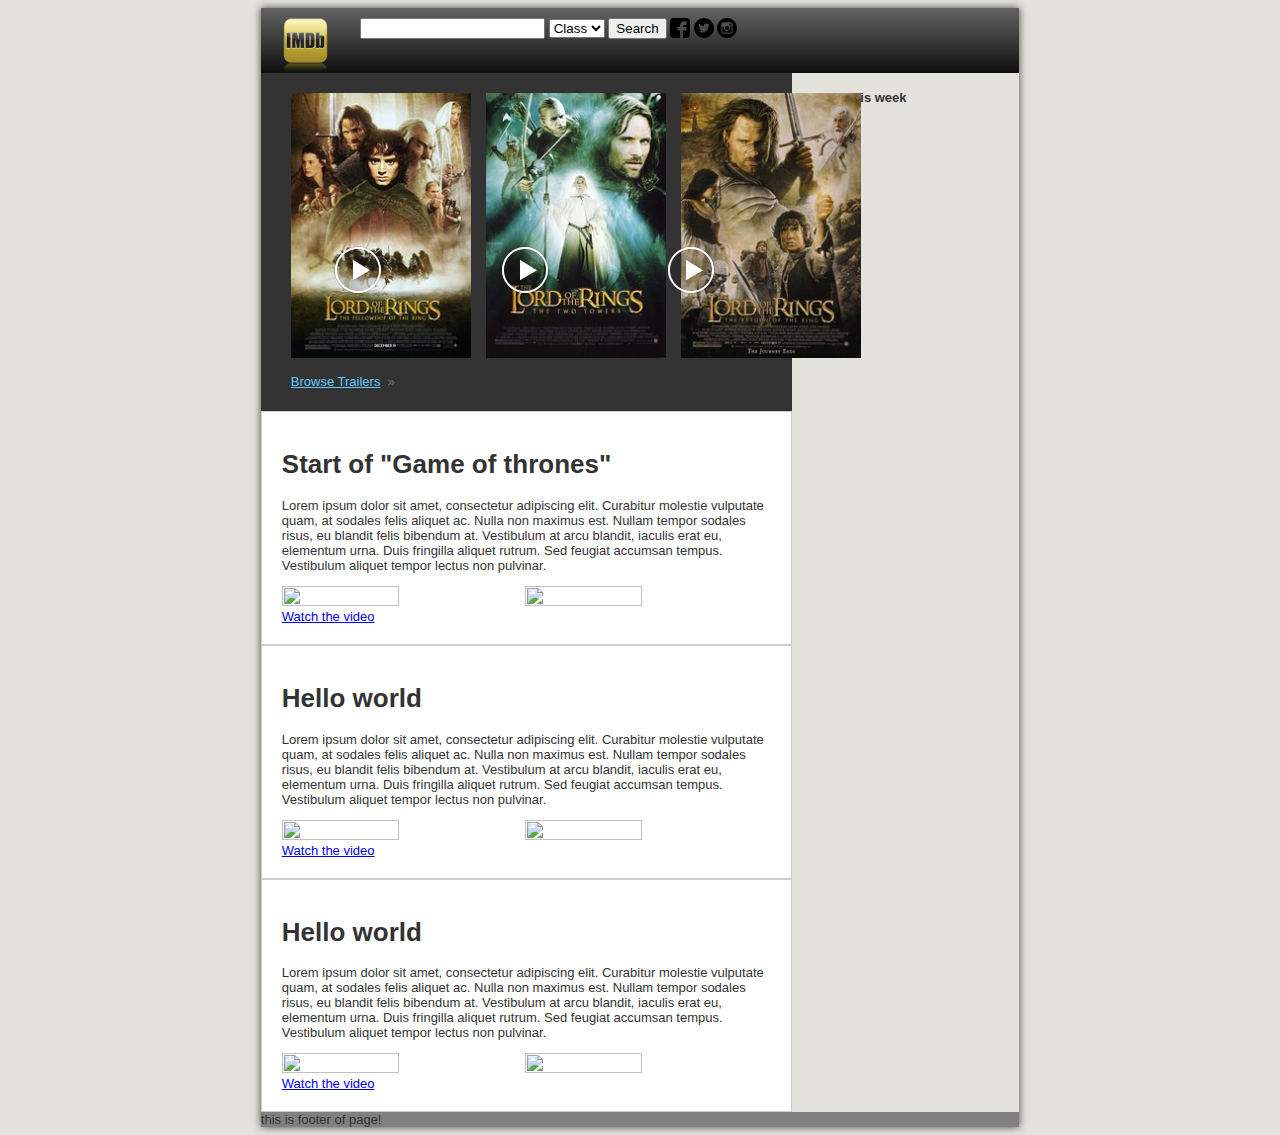
==== lab1/lab_1.html @ d70a2999 "Added movie posters" ====
<!DOCTYPE html>

<html>
	<head>
		<title>Lab 1</title>
		<link rel="stylesheet" href="lab_1.css">
	</head>
	<body>	
		<div class="wrap">
			<header>
				<div class="logo">
					<img src="logos/imdb.png" class="logo">
				</div>
				<div class="headerContent">
					<div class="headerUpper">
							<span class="searchBar">
								<input type="search"/>
									<select>
										<option>Class</option>
										<option>Type</option>
									</select>
								<input type="button" value="Search"/>
							</span>
							
							<div class="displayLinks">
								<a class="displayLinks" href="http://www.facebook.com">
								<img src="logos/facebook.svg" class="iconSize">
								</a>
								 <a class="displayLinks" href="http://www.twitter.com">
								<img src="logos/twitter.svg" class="iconSize">
								</a>
								 <a class="displayLinks" href="http://www.instagram.com">
								<img src="logos/instagram.svg" class="iconSize">
								</a>
							</div>	
					</div>
				</div>
			</header>
			<main>
				<div class="video">
					<div class="videoPosters">
						<div class="poster">
							<img src="posters/poster1.jpg" class="posterImage1">
							<img src="buttons/play-button.png" class="playButton1">
						</div>
						<div class="poster">
							<img src="posters/poster2.jpg" class="posterImage2">
							<img src="buttons/play-button.png" class="playButton2">
						</div>
						<div class="poster">
							<img src="posters/poster3.jpg" class="posterImage3">
							<img src="buttons/play-button.png" class="playButton3">
						</div>
					</div>
					<p class="seemore">
					<a href="lab_1.html" class="link">Browse Trailers</a>
					</p>
				</div>
					<article class="movieInformation">
						<div>
							<h1>Start of "Game of thrones"</h1>
						</div>
						
						<div>
							<p>
							Lorem ipsum dolor sit amet, consectetur adipiscing elit. 
							Curabitur molestie vulputate quam, 
							at sodales felis aliquet ac. Nulla non maximus est. 
							Nullam tempor sodales risus, eu blandit felis bibendum at.
							Vestibulum at arcu blandit, iaculis erat eu, elementum urna. 
							Duis fringilla aliquet rutrum. Sed feugiat accumsan tempus.
							Vestibulum aliquet tempor lectus non pulvinar.
							</p>
						</div>

						<div>
							<img class="images" src="photo/got.jpg"/>
							<img class="images" src="photo/got1.jpg"/>
						</div>
						
						<a href="https://youtube.com">Watch the video</a>
						
					</article>		

					<article class="movieInformation">
					<div> 
						<h1>Hello world</h1>
					</div>
					
					<div>
						<p>
							Lorem ipsum dolor sit amet, consectetur adipiscing elit. 
							Curabitur molestie vulputate quam, 
							at sodales felis aliquet ac. Nulla non maximus est. 
							Nullam tempor sodales risus, eu blandit felis bibendum at.
							Vestibulum at arcu blandit, iaculis erat eu, elementum urna. 
							Duis fringilla aliquet rutrum. Sed feugiat accumsan tempus.
							Vestibulum aliquet tempor lectus non pulvinar.	
						</p>
					</div>
						
						<div>
							<img class="images" src="photo/got.jpg"/>
							<img class="images" src="photo/got1.jpg"/>
						</div>
						
						<a href="https://www.youtube.com">Watch the video</a>
					
					</article>
					
										<article class="movieInformation">
					<div> 
						<h1>Hello world</h1>
					</div>
					
					<div>
						<p>
							Lorem ipsum dolor sit amet, consectetur adipiscing elit. 
							Curabitur molestie vulputate quam, 
							at sodales felis aliquet ac. Nulla non maximus est. 
							Nullam tempor sodales risus, eu blandit felis bibendum at.
							Vestibulum at arcu blandit, iaculis erat eu, elementum urna. 
							Duis fringilla aliquet rutrum. Sed feugiat accumsan tempus.
							Vestibulum aliquet tempor lectus non pulvinar.	
						</p>
					</div>
						
						<div>
							<img class="images" src="photo/got.jpg"/>
							<img class="images" src="photo/got1.jpg"/>
						</div>
						
						<a href="https://www.youtube.com">Watch the video</a>
					
					</article>
					
			</main>
				
			<aside>
				
				<h4> Opening this week</h4>
				
				
			</aside>
			
			<footer>
					this is footer of page!
			</footer>
					
		</div>				
	</body>

</html>
---- lab1/lab_1.css ----
nav {
	background-color: red;
	display: inline-block;
	vertical-align: top;
}

.logo {
	display: inline-block;
	background-image: url("logos/imdb.png");
	vertical-align: top;
	width: 85px;
	height: 65px;
	margin-left: 1.2px;
}

.headerUpper{
	display: inline-block;
}

.searchBar {
	display: inline-block;
	vertical-align: top;
}

.headerContent {
	display:inline-block;
	margin: 9.5px;
}

header {
	width: 100%;
	height: 30%;
	background: linear-gradient(to bottom, #646464 0%,#0e0e0e 100%);
}

main {
	display: inline-block;
	width: 70%;
}

aside {
	display: inline-block;
	background-color: transparent;
	float: right;
	width: 30%;
	height: 70%;
}

footer {
	background-color:gray;
}

body {
	font-family: Verdana, Arial, sans-serif;
    color: #333;
	font-size: 13px;
}

html {
	background-color: #e3e2dd;
}

.wrap {
	margin-left: 20%;
	margin-right: 20%;
	box-shadow: 0px 0px 8px rgba(0,0,0,0.7);

}

.displayLinks {
	text-decoration: none;
	display: inline-block;
}

.displayLinks img {
	margin: 0;
}

.iconLine {
	margin-bottom: 10px;
	float: right;
} 

.iconSize {
	display: inline-block;
	width: 20px;
	height: 20px;
	margin-top: 5px;
}

.video {
	height: 40%;
	background-color: #333;
    color: #747474;
	padding: 20px 21px 9px 20px;
}

.videoPosters {
	width: 100%;
	display: table-cell;
    table-layout: fixed;
}

.poster {
	display: table-cell;
    vertical-align: top;
}

.posterImage1 {
	width: 180px;
	height: auto;
	padding-left: 10px;
}

.playButton1 {
	left: 28%;
    position: absolute;
    top: 30%;
	transform: translate(-50%, -50%);
}

.posterImage2 {
	width: 180px;
	height: auto;
	padding-left: 15px;
}

.playButton2 {
	left: 41%;
    position: absolute;
    top: 30%;
	transform: translate(-50%, -50%);
}

.posterImage3 {
	width: 180px;
	height: auto;
	padding-left: 15px;
}

.playButton3 {
	left: 54%;
    position: absolute;
    top: 30%;
	transform: translate(-50%, -50%);
}

.link {
	color: #63C9FF;
	margin-left: 10px;
}

.seemore::after {
	content: "\0000a0\0000bb";
}
.movieInformation {
	padding: 20px;
	height: 60%;
	background-color: white;
	border: 1px solid #CCC;
}

.images {
	display: inline-block;
	width: 49%;
	height: 49%;
}
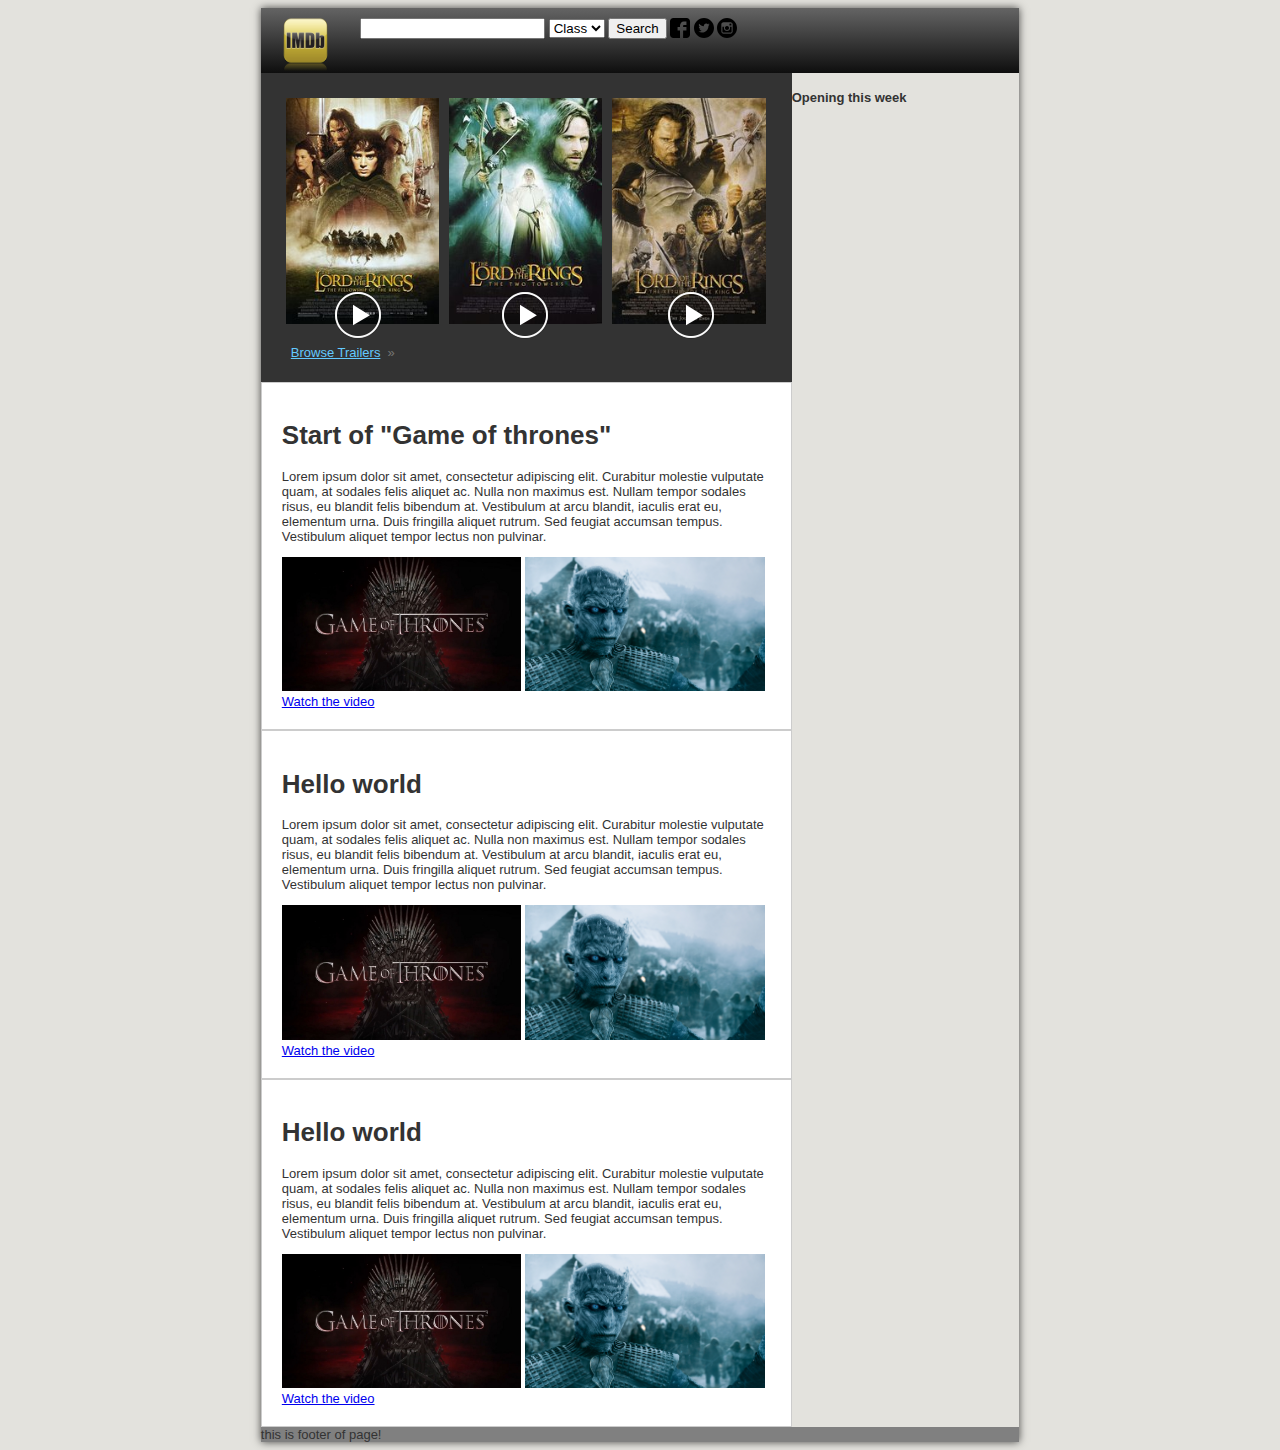
==== commit 0d26e933: "Posters are okey now, fix the playbutton wip" ====
--- a/lab1/lab_1.html
+++ b/lab1/lab_1.html
@@ -40,15 +40,15 @@
 				<div class="video">
 					<div class="videoPosters">
 						<div class="poster">
-							<img src="posters/poster1.jpg" class="posterImage1">
+							<img src="posters/poster1.jpg" class="posterImage">
 							<img src="buttons/play-button.png" class="playButton1">
 						</div>
 						<div class="poster">
-							<img src="posters/poster2.jpg" class="posterImage2">
+							<img src="posters/poster2.jpg" class="posterImage">
 							<img src="buttons/play-button.png" class="playButton2">
 						</div>
 						<div class="poster">
-							<img src="posters/poster3.jpg" class="posterImage3">
+							<img src="posters/poster3.jpg" class="posterImage">
 							<img src="buttons/play-button.png" class="playButton3">
 						</div>
 					</div>
--- a/lab1/lab_1.css
+++ b/lab1/lab_1.css
@@ -104,44 +104,36 @@
 .poster {
 	display: table-cell;
     vertical-align: top;
+	width: 25%;
+	padding: 5px;
 }
 
-.posterImage1 {
-	width: 180px;
+.posterImage {
+	width: 100%;
 	height: auto;
-	padding-left: 10px;
+	
 }
 
 .playButton1 {
 	left: 28%;
     position: absolute;
-    top: 30%;
+    top: 35%;
 	transform: translate(-50%, -50%);
 }
 
-.posterImage2 {
-	width: 180px;
-	height: auto;
-	padding-left: 15px;
-}
 
 .playButton2 {
 	left: 41%;
     position: absolute;
-    top: 30%;
+    top: 35%;
 	transform: translate(-50%, -50%);
 }
 
-.posterImage3 {
-	width: 180px;
-	height: auto;
-	padding-left: 15px;
-}
 
 .playButton3 {
 	left: 54%;
     position: absolute;
-    top: 30%;
+    top: 35%;
 	transform: translate(-50%, -50%);
 }
 
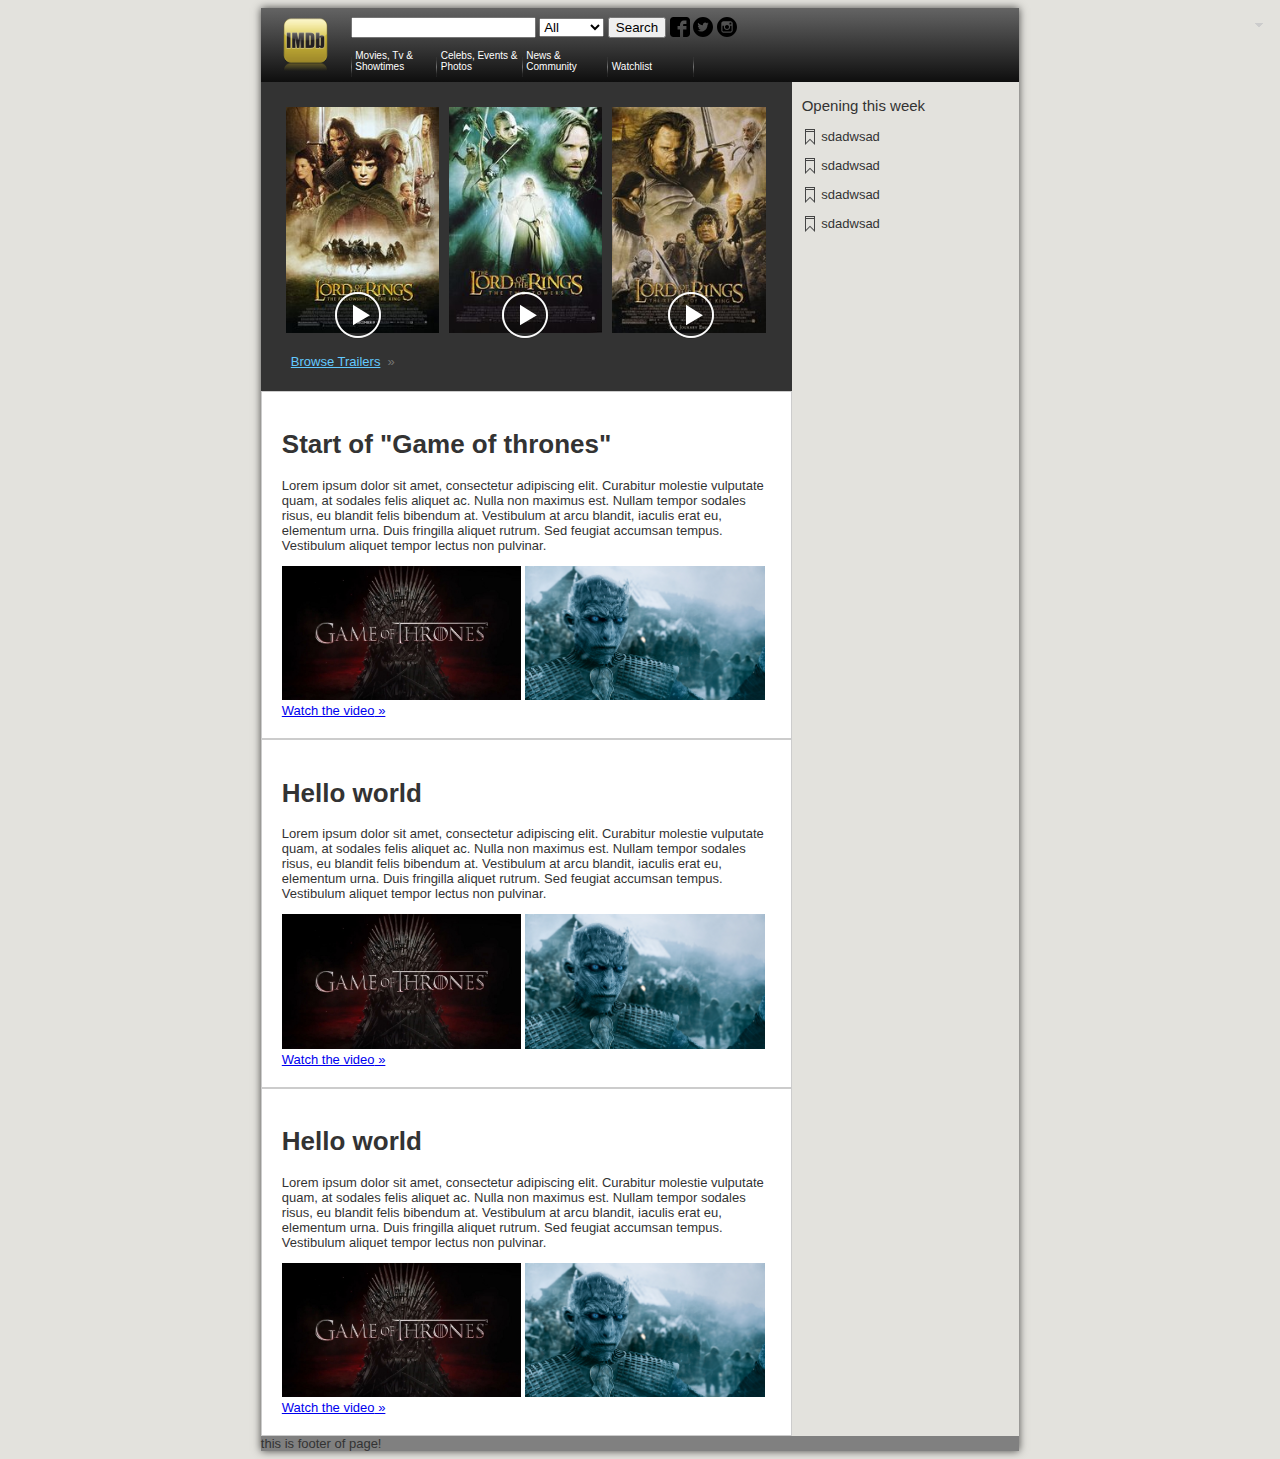
==== commit bffcb7a1: "wip" ====
--- a/lab1/lab_1.html
+++ b/lab1/lab_1.html
@@ -16,8 +16,8 @@
 							<span class="searchBar">
 								<input type="search"/>
 									<select>
-										<option>Class</option>
-										<option>Type</option>
+										<option>All</option>
+										<option>Movies</option>
 									</select>
 								<input type="button" value="Search"/>
 							</span>
@@ -34,6 +34,49 @@
 								</a>
 							</div>	
 					</div>
+					<div class="headerBottom">
+						<div class="Bar"></div>
+						
+						<div class="dropDown">
+						<p>
+						Movies, Tv & Showtimes
+						</p>
+						<span class="downArrow"></span>
+						</div>
+						
+						<div class="Bar"></div>
+						
+						<div class="dropDown">
+						<p>
+						Celebs, Events & Photos
+						</p>
+						<span class="downArrow"></span>
+						</div>
+						
+						<div class="Bar"></div>
+						
+						
+						<div class="dropDown">
+						<p>
+						News & Community
+						<span class="downArrow"></span>
+						</p>
+						</div>
+						
+						<div class="Bar"></div>
+						
+						
+						<div class="dropDown">
+						<p>
+						Watchlist
+						</p>
+						<span class="downArrow"></span>
+						</div>
+						
+						<div class="Bar"></div>
+						
+						
+					</div>
 				</div>
 			</header>
 			<main>
@@ -78,7 +121,7 @@
 							<img class="images" src="photo/got1.jpg"/>
 						</div>
 						
-						<a href="https://youtube.com">Watch the video</a>
+						<a class="seemore" href="https://youtube.com">Watch the video</a>
 						
 					</article>		
 
@@ -104,11 +147,11 @@
 							<img class="images" src="photo/got1.jpg"/>
 						</div>
 						
-						<a href="https://www.youtube.com">Watch the video</a>
+						<a class="seemore" href="https://www.youtube.com">Watch the video</a>
 					
 					</article>
 					
-										<article class="movieInformation">
+					<article class="movieInformation">
 					<div> 
 						<h1>Hello world</h1>
 					</div>
@@ -130,7 +173,7 @@
 							<img class="images" src="photo/got1.jpg"/>
 						</div>
 						
-						<a href="https://www.youtube.com">Watch the video</a>
+						<a class="seemore" href="https://www.youtube.com">Watch the video</a>
 					
 					</article>
 					
@@ -138,7 +181,44 @@
 				
 			<aside>
 				
-				<h4> Opening this week</h4>
+				<h3 class="asideTitle"> Opening this week</h3>
+				
+				<div class="asideRow">
+					<div class="asideImage">
+					<img src="buttons/bookmark.svg"/>
+					</div>
+					<div class="asideContent">
+					sdadwsad
+					</div>
+				</div>
+				
+				<div class="asideRow">
+					<div class="asideImage">
+						<img src="buttons/bookmark.svg"/>
+					</div>
+					<div class="asideContent">
+					sdadwsad
+					</div>
+				</div>
+				
+				<div class="asideRow">
+					<div class="asideImage">
+						<img src="buttons/bookmark.svg"/>
+					</div>
+					<div class="asideContent">
+					sdadwsad
+					</div>
+				
+				</div>
+				
+				<div class="asideRow">
+					<div class="asideImage">
+							<img src="buttons/bookmark.svg"/>
+					</div>
+					<div class="asideContent">
+					sdadwsad
+					</div>
+				</div>
 				
 				
 			</aside>
--- a/lab1/lab_1.css
+++ b/lab1/lab_1.css
@@ -24,7 +24,7 @@
 
 .headerContent {
 	display:inline-block;
-	margin: 9.5px;
+	margin-top: 9px;
 }
 
 header {
@@ -156,4 +156,59 @@
 	display: inline-block;
 	width: 49%;
 	height: 49%;
+}
+
+.Bar {
+	display: inline-block;
+	width: 1px;
+	vertical-align: middle;
+	height: 20px;
+	background: linear-gradient(to bottom, #333333 15%,#727272 50%,#232323 85%);
+}
+
+
+.headerBottom div {
+	display: inline-block;
+}
+
+.headerBottom p {
+	color: white;
+	font-size: 10px;
+}
+
+.dropDown {
+	width: 20%;
+}
+
+.downArrow {
+	border-color: #ccc transparent transparent transparent;
+    border-style: solid;
+    border-width: 4px 4px 0 4px;
+    height: 0;
+    line-height: 0;
+    position: absolute;
+    right: 17px;
+    top: 23px;
+	transition: .3s;
+    width: 0;
+}
+
+.asideTitle {
+	font-size: 15px;
+	font: Arial, sans-serif;
+	font-weight: normal;
+	color: #333;
+	margin-left: 10px;
+}
+
+.asideRow {
+	margin: 10px;
+}
+
+.asideRow div {
+	display:inline-block;
+}
+
+.asideContent {
+	vertical-align: top;
 }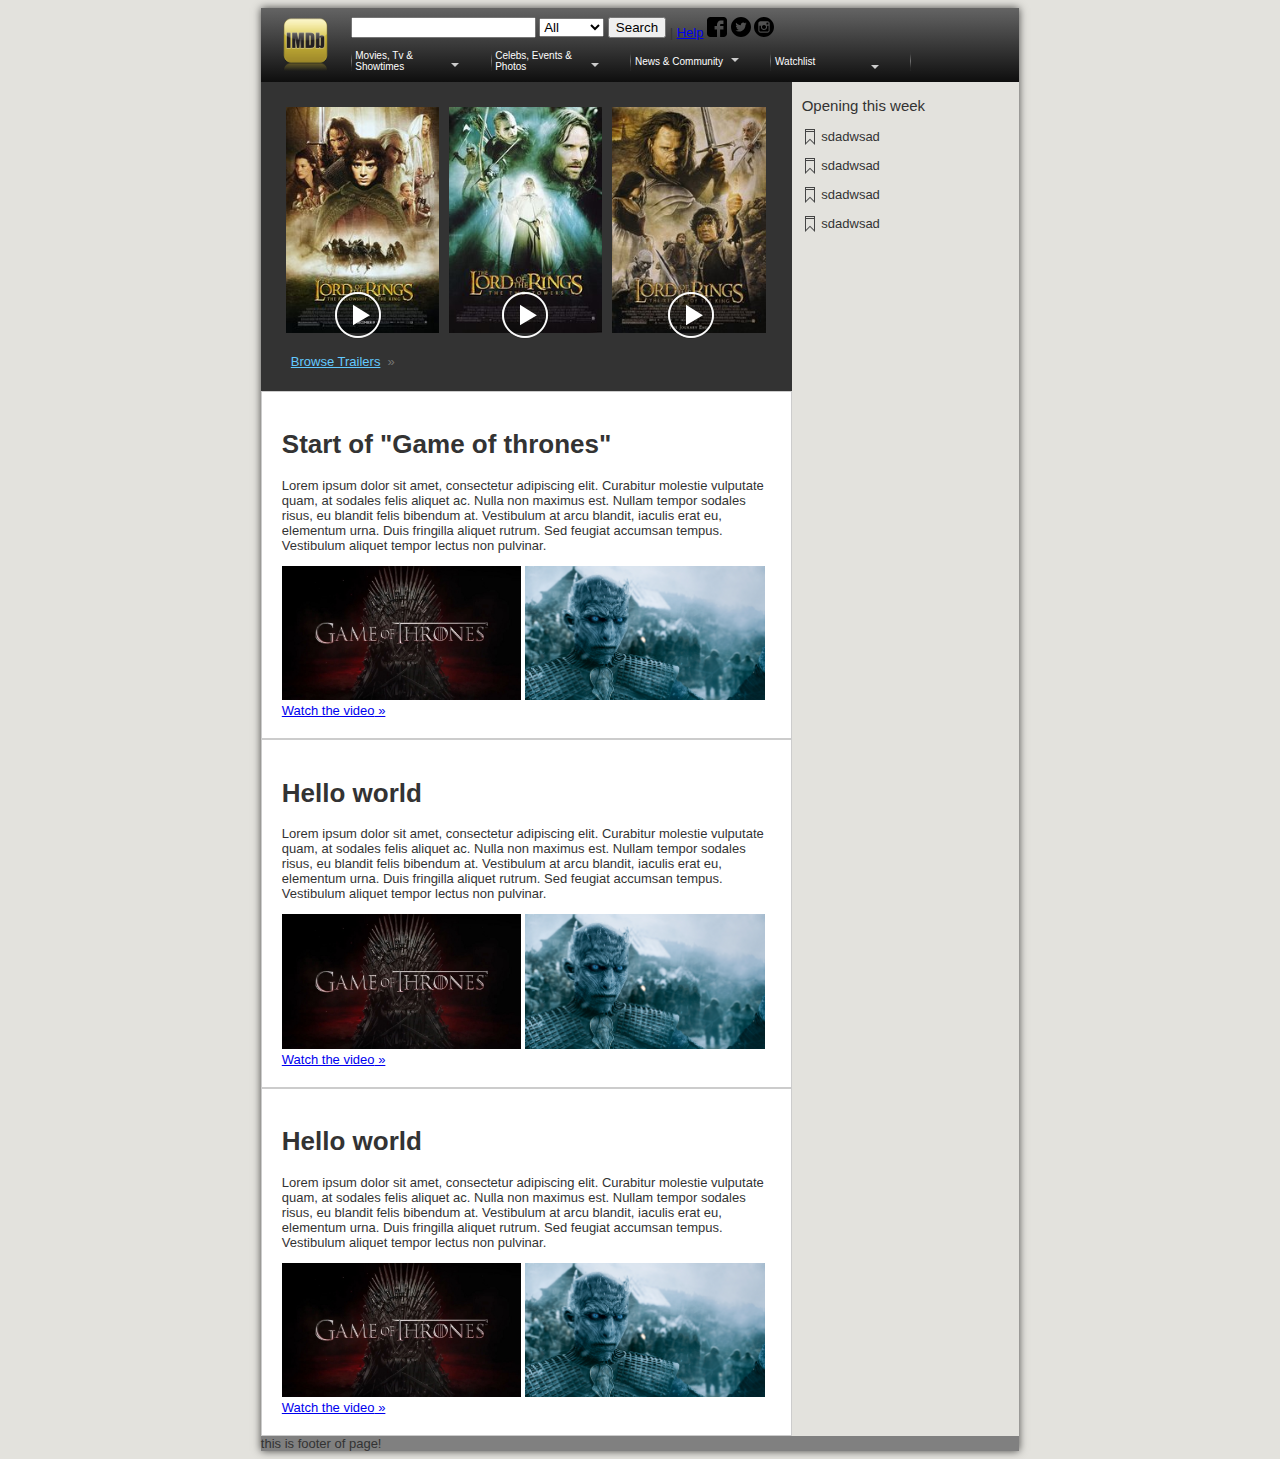
==== commit 0b53a50e: "Now we see arrows. wip" ====
--- a/lab1/lab_1.html
+++ b/lab1/lab_1.html
@@ -21,7 +21,8 @@
 									</select>
 								<input type="button" value="Search"/>
 							</span>
-							
+							|
+							<a href="#">Help</a>
 							<div class="displayLinks">
 								<a class="displayLinks" href="http://www.facebook.com">
 								<img src="logos/facebook.svg" class="iconSize">
@@ -38,43 +39,58 @@
 						<div class="Bar"></div>
 						
 						<div class="dropDown">
-						<p>
-						Movies, Tv & Showtimes
-						</p>
-						<span class="downArrow"></span>
+							<div class="text">
+								<p>
+								Movies, Tv & Showtimes
+								</p>
+							</div>
+							<div class="arrow">
+								<span class="downArrow"></span>
+							</div>
+							
 						</div>
 						
 						<div class="Bar"></div>
 						
 						<div class="dropDown">
-						<p>
-						Celebs, Events & Photos
-						</p>
-						<span class="downArrow"></span>
-						</div>
-						
-						<div class="Bar"></div>
-						
+							<div class="text">
+								<p>
+								Celebs, Events & Photos
+								</p>
+							</div>
+							<div class="arrow">
+								<span class="downArrow"></span>
+							</div>
+						</div>
+						
+						<div class="Bar"></div>
 						
 						<div class="dropDown">
-						<p>
-						News & Community
-						<span class="downArrow"></span>
-						</p>
-						</div>
-						
-						<div class="Bar"></div>
-						
-						
-						<div class="dropDown">
-						<p>
-						Watchlist
-						</p>
-						<span class="downArrow"></span>
-						</div>
-						
-						<div class="Bar"></div>
-						
+							<div class="text">
+								<p>
+								News & Community
+								</p>
+							</div>
+							<div class="arrow">
+								<span class="downArrow"></span>
+							</div>
+						</div>
+						
+						<div class="Bar"></div>
+						
+							<div class="dropDown">
+							<div class="text">
+								<p>
+								Watchlist
+								</p>
+							</div>
+							<div class="arrow">
+								<span id="specialArrow" class="downArrow"></span>
+							</div>
+						</div>
+						
+						
+						<div class="Bar"></div>
 						
 					</div>
 				</div>
--- a/lab1/lab_1.css
+++ b/lab1/lab_1.css
@@ -25,6 +25,7 @@
 .headerContent {
 	display:inline-block;
 	margin-top: 9px;
+	width: calc(100% - 100px);
 }
 
 header {
@@ -174,9 +175,12 @@
 .headerBottom p {
 	color: white;
 	font-size: 10px;
+	display: inline-block;
+	vertical-align: middle;
 }
 
 .dropDown {
+	position: relative;
 	width: 20%;
 }
 
@@ -186,11 +190,17 @@
     border-width: 4px 4px 0 4px;
     height: 0;
     line-height: 0;
-    position: absolute;
+   /* position: absolute;
     right: 17px;
     top: 23px;
-	transition: .3s;
+	transition: .3s;*/
     width: 0;
+}
+
+.arrowDiv {
+	display: inline-block;
+	width: 20%;
+	float: left;
 }
 
 .asideTitle {
@@ -211,4 +221,16 @@
 
 .asideContent {
 	vertical-align: top;
+}
+
+.text {
+	width: 70%;
+}
+
+.arrow {
+	vertical-align: bottom;
+}
+
+#specialArrow {
+	vertical-align: bottom;
 }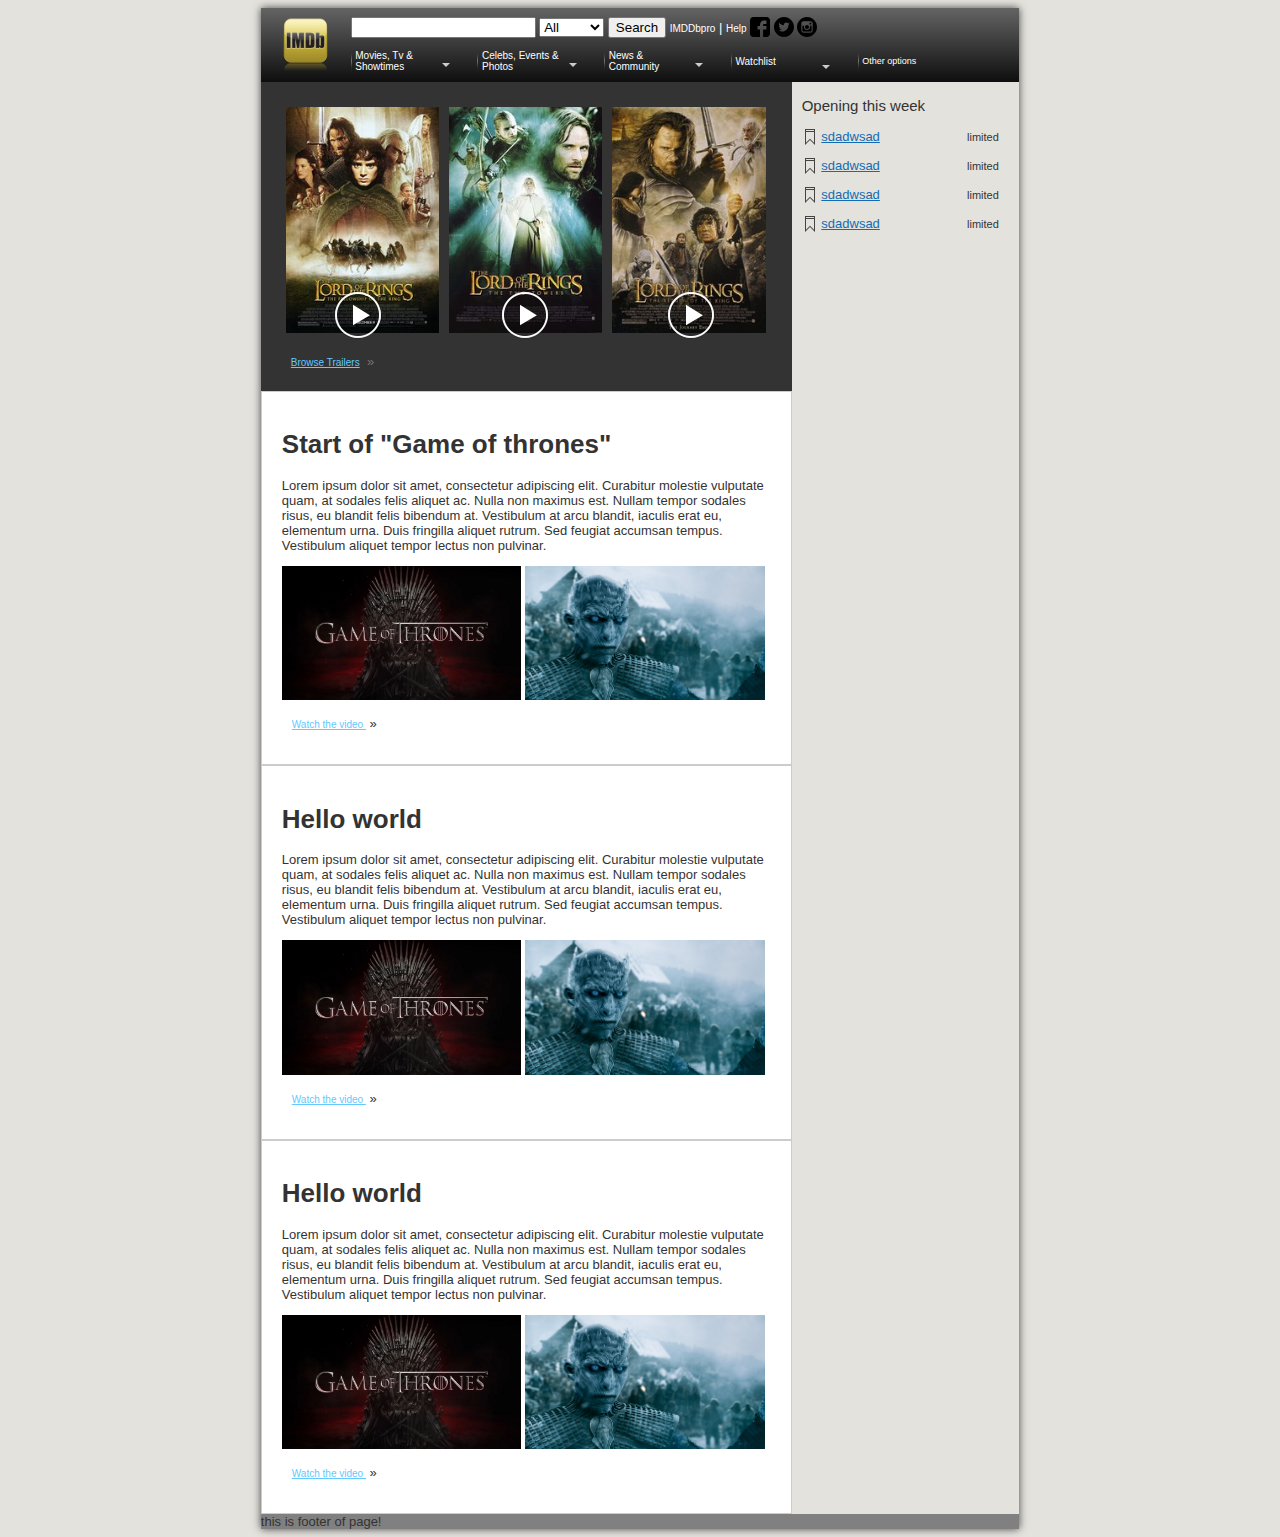
==== commit 0ebb31a8: "wip" ====
--- a/lab1/lab_1.html
+++ b/lab1/lab_1.html
@@ -21,8 +21,9 @@
 									</select>
 								<input type="button" value="Search"/>
 							</span>
-							|
-							<a href="#">Help</a>
+							<a  class="linksInHeader" href="#">IMDDbpro</a>
+							<p class="whiteBar">|</p>
+							<a class="linksInHeader" href="#">Help</a>
 							<div class="displayLinks">
 								<a class="displayLinks" href="http://www.facebook.com">
 								<img src="logos/facebook.svg" class="iconSize">
@@ -79,18 +80,20 @@
 						<div class="Bar"></div>
 						
 							<div class="dropDown">
-							<div class="text">
-								<p>
-								Watchlist
-								</p>
-							</div>
-							<div class="arrow">
-								<span id="specialArrow" class="downArrow"></span>
-							</div>
-						</div>
-						
-						
-						<div class="Bar"></div>
+								<div class="text">
+									<p>
+									Watchlist
+									</p>
+								</div>
+								<div class="arrow">
+									<span id="specialArrow" class="downArrow"></span>
+								</div>
+						</div>
+						
+						
+						<div class="Bar"></div>
+						
+						<a href="#" class="otherOptions">Other options</a>
 						
 					</div>
 				</div>
@@ -137,7 +140,11 @@
 							<img class="images" src="photo/got1.jpg"/>
 						</div>
 						
-						<a class="seemore" href="https://youtube.com">Watch the video</a>
+						<p class="seemore">
+							<a class="link"  href="https://youtube.com">
+							Watch the video
+							</a>
+						</p>
 						
 					</article>		
 
@@ -163,8 +170,12 @@
 							<img class="images" src="photo/got1.jpg"/>
 						</div>
 						
-						<a class="seemore" href="https://www.youtube.com">Watch the video</a>
-					
+						<p class="seemore">
+							<a class="link"  href="https://youtube.com">
+							Watch the video
+							</a>
+						</p>
+						
 					</article>
 					
 					<article class="movieInformation">
@@ -189,8 +200,12 @@
 							<img class="images" src="photo/got1.jpg"/>
 						</div>
 						
-						<a class="seemore" href="https://www.youtube.com">Watch the video</a>
-					
+						<p class="seemore">
+							<a  class="link" href="https://youtube.com">
+							Watch the video
+							</a>
+						</p>
+						
 					</article>
 					
 			</main>
@@ -206,6 +221,9 @@
 					<div class="asideContent">
 					sdadwsad
 					</div>
+					<div class="asideExtra">
+						limited
+					</div>
 				</div>
 				
 				<div class="asideRow">
@@ -215,6 +233,9 @@
 					<div class="asideContent">
 					sdadwsad
 					</div>
+					<div class="asideExtra">
+						limited
+					</div>
 				</div>
 				
 				<div class="asideRow">
@@ -224,7 +245,9 @@
 					<div class="asideContent">
 					sdadwsad
 					</div>
-				
+					<div class="asideExtra">
+						limited
+					</div>
 				</div>
 				
 				<div class="asideRow">
@@ -233,6 +256,9 @@
 					</div>
 					<div class="asideContent">
 					sdadwsad
+					</div>
+					<div class="asideExtra">
+						limited
 					</div>
 				</div>
 				
--- a/lab1/lab_1.css
+++ b/lab1/lab_1.css
@@ -1,3 +1,8 @@
+body p {
+	font-size: 13px;
+}
+
+
 nav {
 	background-color: red;
 	display: inline-block;
@@ -141,6 +146,7 @@
 .link {
 	color: #63C9FF;
 	margin-left: 10px;
+	font-size: 10px;
 }
 
 .seemore::after {
@@ -181,7 +187,7 @@
 
 .dropDown {
 	position: relative;
-	width: 20%;
+	width: 18%;
 }
 
 .downArrow {
@@ -221,6 +227,16 @@
 
 .asideContent {
 	vertical-align: top;
+	color: #136CB2;
+	text-decoration: underline;
+}
+
+.asideExtra {
+    float: right;
+    margin-right: 5%;
+    margin-top: 1%;
+    font-size: 11px;
+
 }
 
 .text {
@@ -233,4 +249,26 @@
 
 #specialArrow {
 	vertical-align: bottom;
-}+}
+
+.linksInHeader {
+	text-decoration:none;
+	color: white;
+	font-size: 10px;
+    vertical-align: super;
+}
+
+.whiteBar {
+	color: white;
+	display:inline;
+	margin:0px;
+	padding:0px;
+	vertical-align: super;
+}
+
+.otherOptions {
+	font-size: 9px;
+	color: white;
+	text-decoration: none;
+}
+
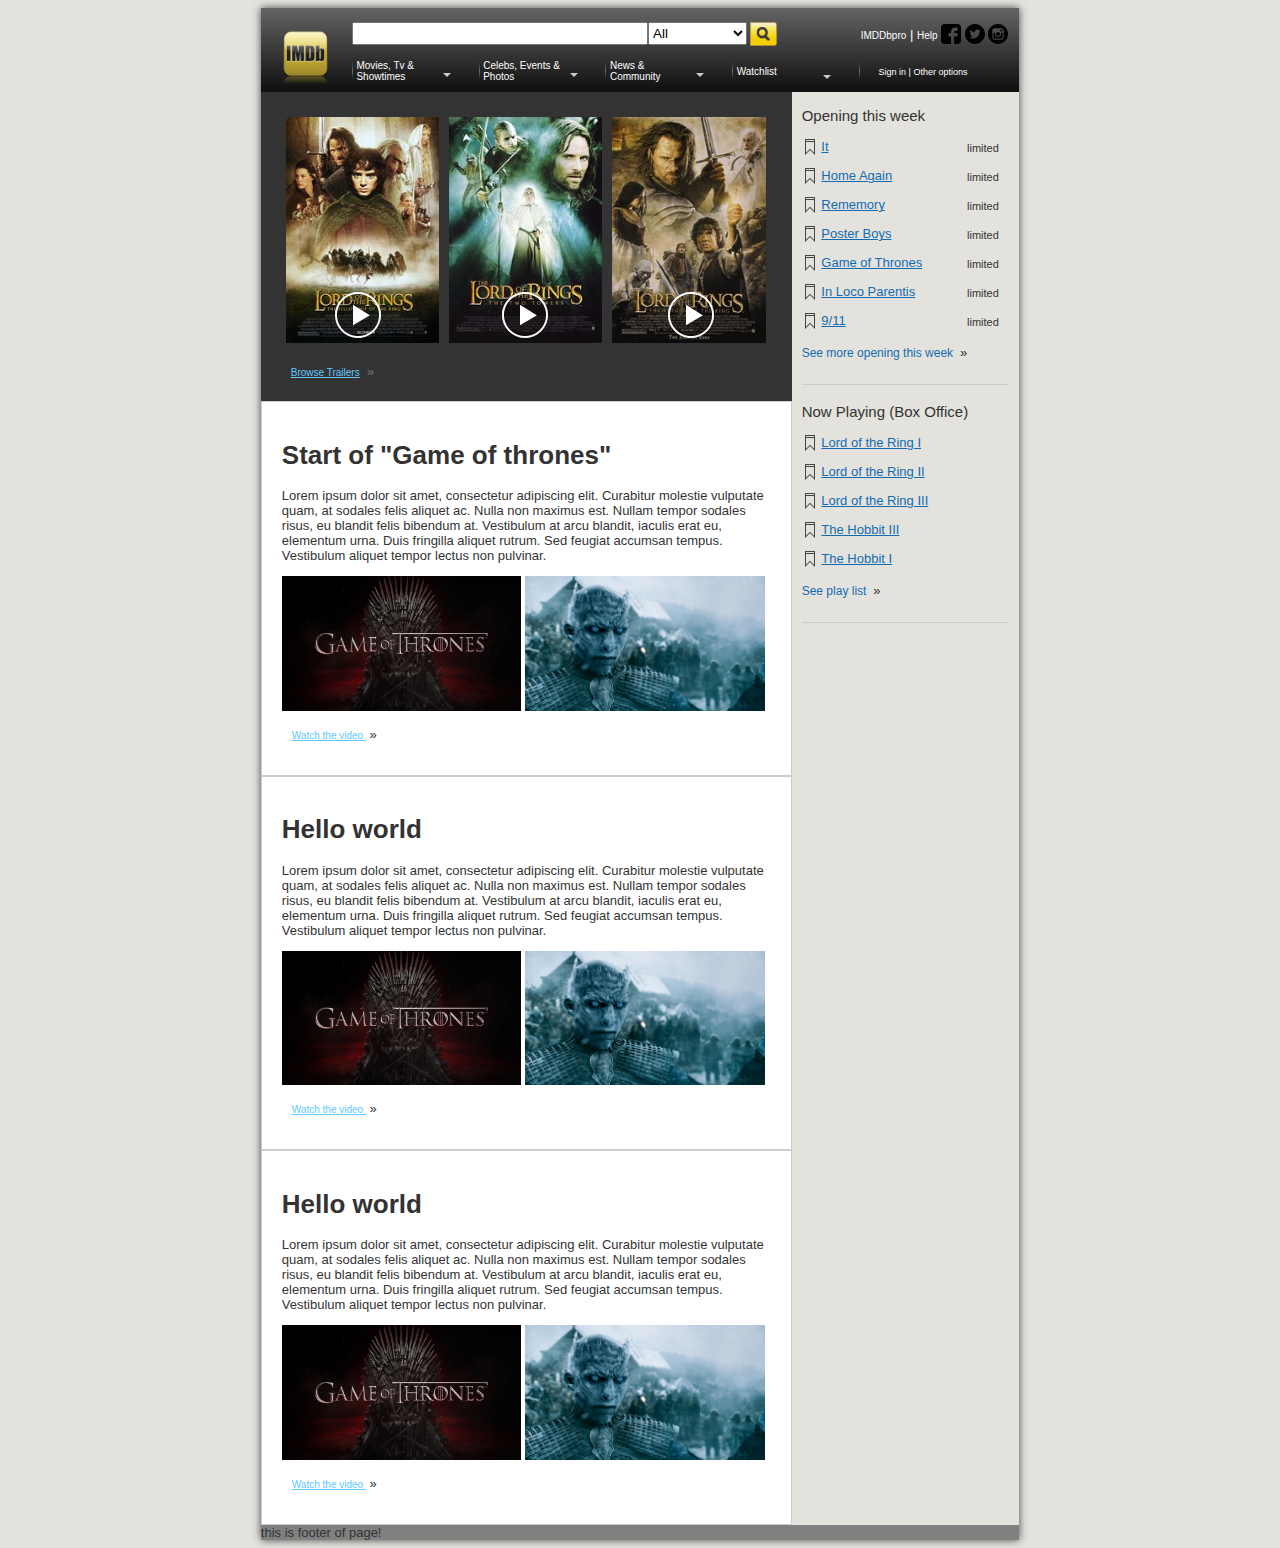
==== commit 4b79dcc0: "pre-finished" ====
--- a/lab1/lab_1.html
+++ b/lab1/lab_1.html
@@ -9,18 +9,24 @@
 		<div class="wrap">
 			<header>
 				<div class="logo">
-					<img src="logos/imdb.png" class="logo">
+					<img src="logos/imdb.png" class="logo" height="65px" width="85px">
 				</div>
 				<div class="headerContent">
 					<div class="headerUpper">
 							<span class="searchBar">
+							<div class="inlineSearch">
 								<input type="search"/>
+							</div>
+							<div class="inline">
 									<select>
 										<option>All</option>
 										<option>Movies</option>
 									</select>
-								<input type="button" value="Search"/>
+								</div>
+									
+								<button class="search-button"><img src="buttons/search.png" width="65%" height="65%"></button>
 							</span>
+							<div class="headerIcons">
 							<a  class="linksInHeader" href="#">IMDDbpro</a>
 							<p class="whiteBar">|</p>
 							<a class="linksInHeader" href="#">Help</a>
@@ -34,6 +40,7 @@
 								 <a class="displayLinks" href="http://www.instagram.com">
 								<img src="logos/instagram.svg" class="iconSize">
 								</a>
+							</div>
 							</div>	
 					</div>
 					<div class="headerBottom">
@@ -93,7 +100,7 @@
 						
 						<div class="Bar"></div>
 						
-						<a href="#" class="otherOptions">Other options</a>
+						<a href="#" class="otherOptions">Sign in | Other options</a>
 						
 					</div>
 				</div>
@@ -219,7 +226,7 @@
 					<img src="buttons/bookmark.svg"/>
 					</div>
 					<div class="asideContent">
-					sdadwsad
+					It
 					</div>
 					<div class="asideExtra">
 						limited
@@ -231,7 +238,7 @@
 						<img src="buttons/bookmark.svg"/>
 					</div>
 					<div class="asideContent">
-					sdadwsad
+					Home Again
 					</div>
 					<div class="asideExtra">
 						limited
@@ -243,7 +250,7 @@
 						<img src="buttons/bookmark.svg"/>
 					</div>
 					<div class="asideContent">
-					sdadwsad
+					Rememory
 					</div>
 					<div class="asideExtra">
 						limited
@@ -255,13 +262,121 @@
 							<img src="buttons/bookmark.svg"/>
 					</div>
 					<div class="asideContent">
-					sdadwsad
+					Poster Boys
 					</div>
 					<div class="asideExtra">
 						limited
 					</div>
 				</div>
-				
+
+				<div class="asideRow">
+						<div class="asideImage">
+								<img src="buttons/bookmark.svg"/>
+						</div>
+						<div class="asideContent">
+						Game of Thrones
+						</div>
+						<div class="asideExtra">
+							limited
+						</div>
+					</div>
+
+				<div class="asideRow">
+						<div class="asideImage">
+								<img src="buttons/bookmark.svg"/>
+						</div>
+						<div class="asideContent">
+						In Loco Parentis
+						</div>
+						<div class="asideExtra">
+							limited
+						</div>
+				</div>
+
+				<div class="asideRow">
+						<div class="asideImage">
+								<img src="buttons/bookmark.svg"/>
+						</div>
+						<div class="asideContent">
+						9/11
+						</div>
+						<div class="asideExtra">
+							limited
+						</div>
+				</div>
+
+				<div class="asideRow">
+						<p class="seemore">
+								<a class="link" id="asideLinkId">
+								See more opening this week
+								</a>
+						</p>
+				</div>
+
+				<div class="asideRow">
+					<div class="asideBar">
+					</div>
+				</div>
+			
+				<h3 class="asideTitle"> Now Playing (Box Office)</h3>
+				
+				<div class="asideRow">
+						<div class="asideImage">
+								<img src="buttons/bookmark.svg"/>
+						</div>
+						<div class="asideContent">
+						Lord of the Ring I
+						</div>
+				</div>
+
+				<div class="asideRow">
+						<div class="asideImage">
+								<img src="buttons/bookmark.svg"/>
+						</div>
+						<div class="asideContent">
+								Lord of the Ring II
+						</div>
+				</div>
+
+				<div class="asideRow">
+						<div class="asideImage">
+								<img src="buttons/bookmark.svg"/>
+						</div>
+						<div class="asideContent">
+								Lord of the Ring III
+						</div>
+				</div>
+
+				<div class="asideRow">
+						<div class="asideImage">
+								<img src="buttons/bookmark.svg"/>
+						</div>
+						<div class="asideContent">
+						The Hobbit III
+						</div>
+				</div>
+
+				<div class="asideRow">
+						<div class="asideImage">
+								<img src="buttons/bookmark.svg"/>
+						</div>
+						<div class="asideContent">
+						The Hobbit I
+						</div>
+				</div>
+
+				<div class="asideRow">
+						<p class="seemore">
+								<a class="link" id="asideLinkId">
+								See play list
+								</a>
+						</p>
+				</div>
+
+				<div class="asideRow">
+						<div class="asideBar">
+						</div>
+					</div>
 				
 			</aside>
 			
--- a/lab1/lab_1.css
+++ b/lab1/lab_1.css
@@ -13,20 +13,57 @@
 	display: inline-block;
 	background-image: url("logos/imdb.png");
 	vertical-align: top;
-	width: 85px;
-	height: 65px;
 	margin-left: 1.2px;
-}
-
+	margin-top: 1.5%;
+}
 .headerUpper{
 	display: inline-block;
+	width: 100%;
 }
 
 .searchBar {
-	display: inline-block;
+	width: 75%;
+	float: left;
+	display: block;
+	
+}
+.inlineSearch{
+	width: 60%;
+	display: inline-block;
+	float: left;
+	padding-top: 1%;
+}
+
+.inlineSearch input{
+	width: 100%;
+	height: 23px;
+}
+.inline{
+	width: 20%;
+	height: 0.5%;
 	vertical-align: top;
-}
-
+	display: inline-block;
+	float: left;
+	padding-top: 1%;
+}
+
+.inline select{
+	width: 100%;
+	height: 23px;
+}
+.search-button {
+	background-color: transparent;
+	border-color: transparent;
+	display: flex;
+	padding-top: 0.5%;
+	padding-left: 0;
+}
+
+.headerIcons {
+	display: inline-block;
+    margin-left: 2.3%;
+    margin-top: 1%;
+}
 .headerContent {
 	display:inline-block;
 	margin-top: 9px;
@@ -147,6 +184,18 @@
 	color: #63C9FF;
 	margin-left: 10px;
 	font-size: 10px;
+}
+
+#asideLinkId {
+	font-size: 12px;
+	color: #136CB2;
+	margin-left: 0;
+}
+
+.asideBar {
+	border-bottom: solid 1px #ccc;
+	height: 1px;
+	width: 100%;
 }
 
 .seemore::after {
@@ -267,6 +316,7 @@
 }
 
 .otherOptions {
+	margin-left: 2.3%;
 	font-size: 9px;
 	color: white;
 	text-decoration: none;
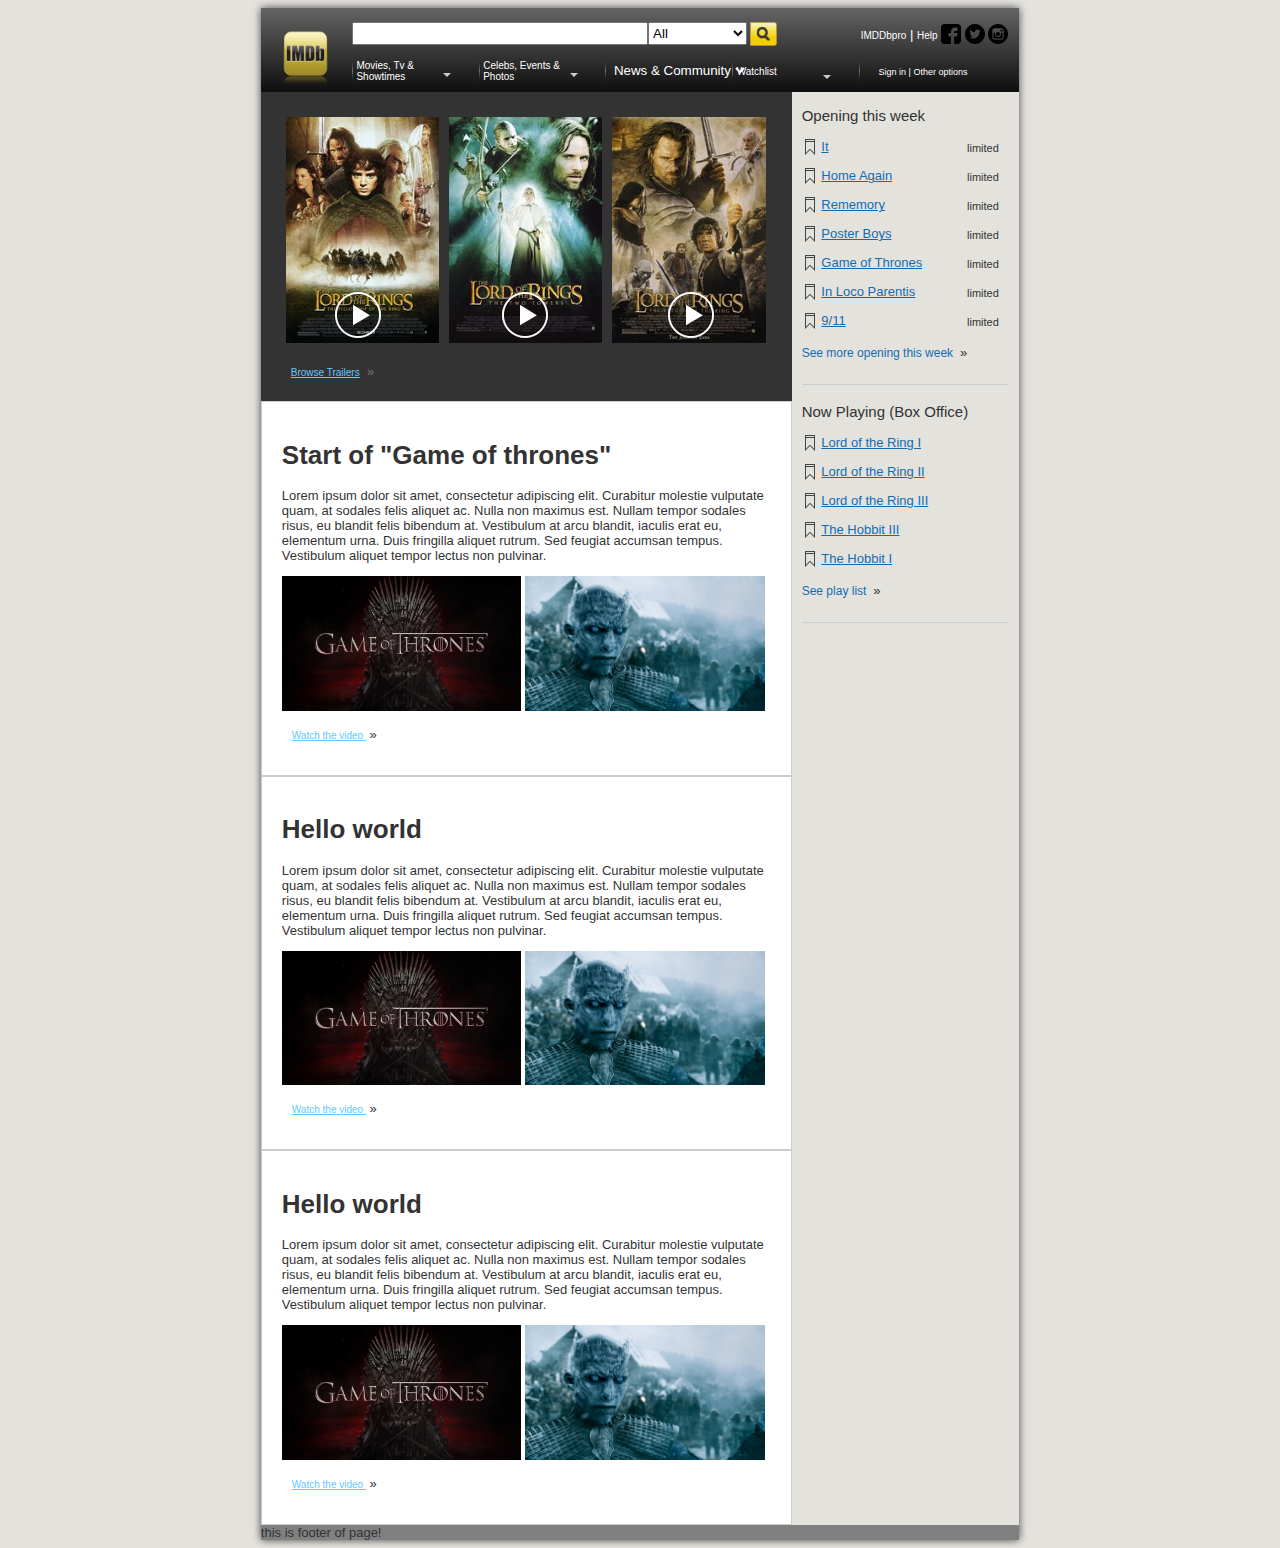
==== commit d4813638: "1st part finished" ====
--- a/lab1/lab_1.html
+++ b/lab1/lab_1.html
@@ -74,6 +74,7 @@
 						<div class="Bar"></div>
 						
 						<div class="dropDown">
+							<!--
 							<div class="text">
 								<p>
 								News & Community
@@ -82,6 +83,13 @@
 							<div class="arrow">
 								<span class="downArrow"></span>
 							</div>
+							-->
+							<select>
+									<option>News & Community</option>
+									<option>Movies</option>
+									<option>Music</option>
+									<option>Pictures</option>
+								</select>
 						</div>
 						
 						<div class="Bar"></div>
--- a/lab1/lab_1.css
+++ b/lab1/lab_1.css
@@ -237,6 +237,22 @@
 .dropDown {
 	position: relative;
 	width: 18%;
+}
+
+.dropDown:hover {
+	background: linear-gradient(to bottom, #333333 15%,#505050 50%,#333333 85%);
+}
+
+.dropDown select {
+	background-color: transparent;
+    border: transparent;
+    color: white;
+}
+
+.dropDown option {
+	background-color: transparent;
+    border: transparent;
+    color: black;
 }
 
 .downArrow {
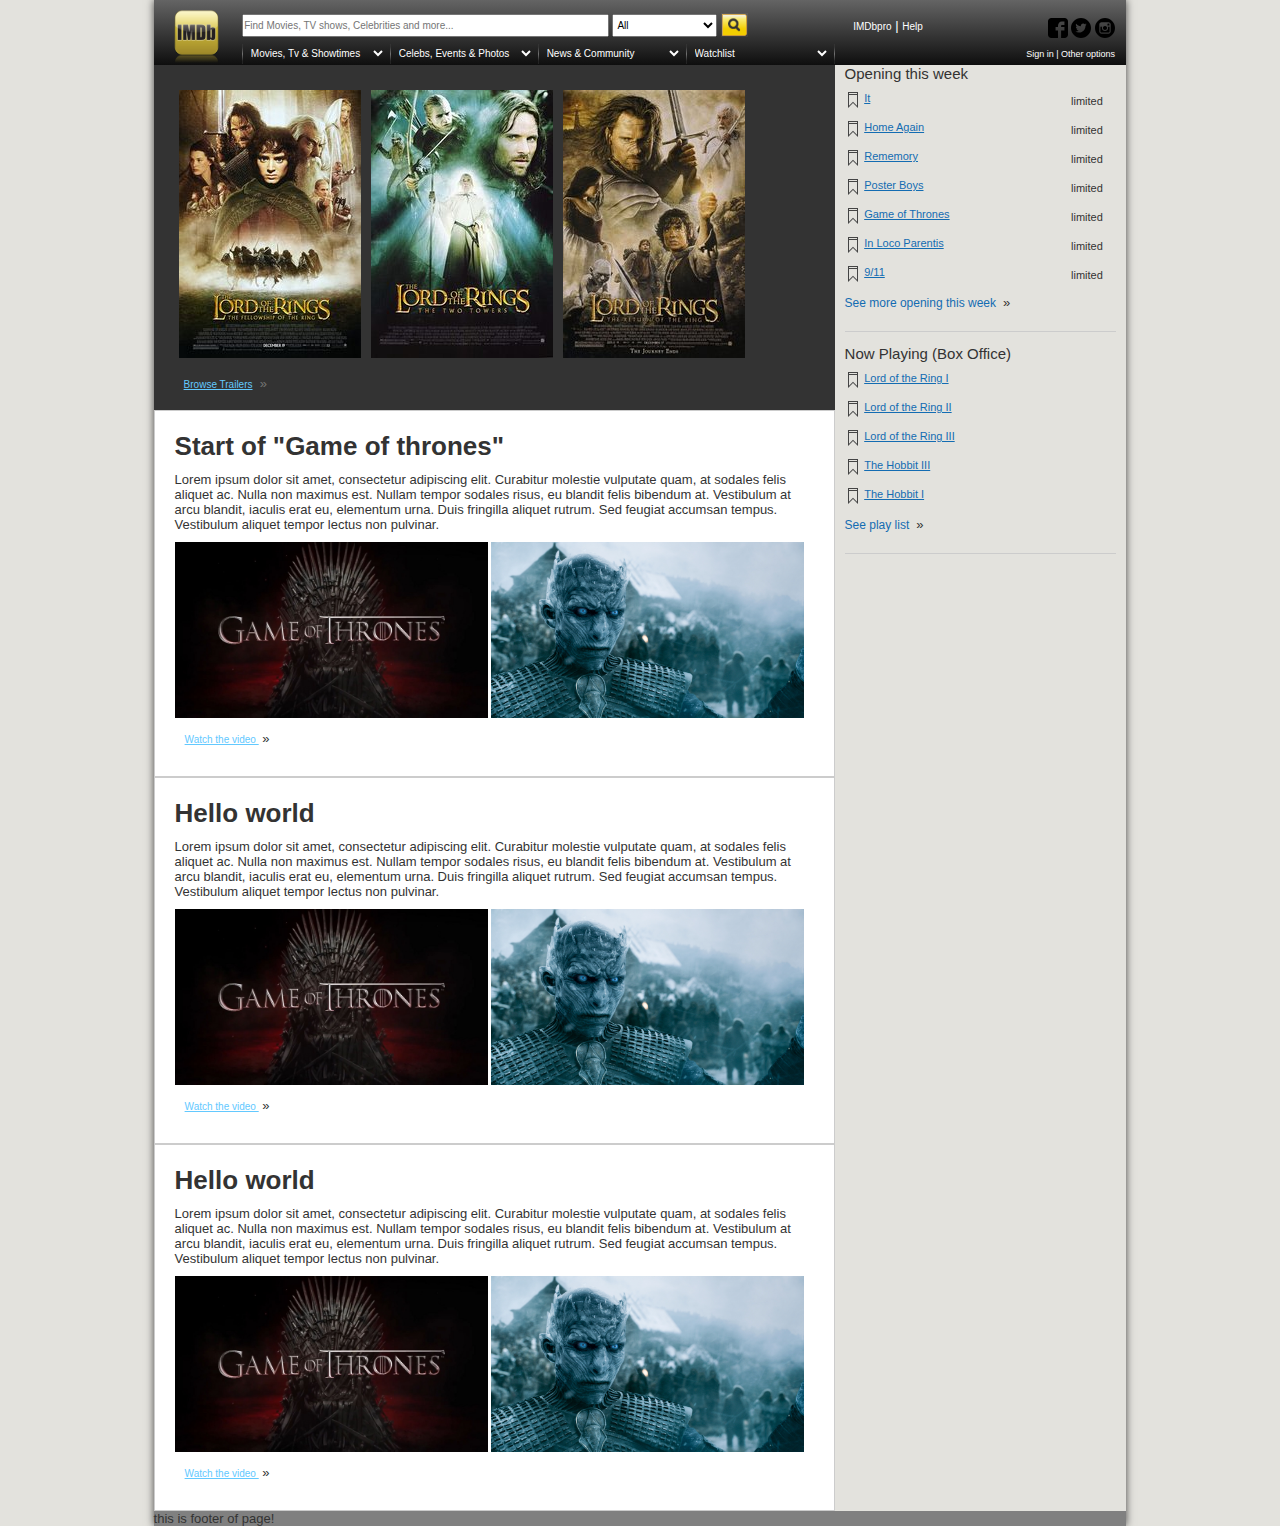
==== commit bbb726fc: "wip" ====
--- a/lab1/lab_1.html
+++ b/lab1/lab_1.html
@@ -15,7 +15,7 @@
 					<div class="headerUpper">
 							<span class="searchBar">
 							<div class="inlineSearch">
-								<input type="search"/>
+								<input type="search" placeholder="Find Movies, TV shows, Celebrities and more..."/>
 							</div>
 							<div class="inline">
 									<select>
@@ -24,13 +24,15 @@
 									</select>
 								</div>
 									
-								<button class="search-button"><img src="buttons/search.png" width="65%" height="65%"></button>
+								<button class="search-button">
+									<img src="buttons/search.png"></img>
+								</button>
 							</span>
 							<div class="headerIcons">
-							<a  class="linksInHeader" href="#">IMDDbpro</a>
+							<a  class="linksInHeader" href="#">IMDbpro</a>
 							<p class="whiteBar">|</p>
 							<a class="linksInHeader" href="#">Help</a>
-							<div class="displayLinks">
+							<div class="displayLinksContainer">
 								<a class="displayLinks" href="http://www.facebook.com">
 								<img src="logos/facebook.svg" class="iconSize">
 								</a>
@@ -47,21 +49,29 @@
 						<div class="Bar"></div>
 						
 						<div class="dropDown">
-							<div class="text">
+							<!--<div class="text">
 								<p>
 								Movies, Tv & Showtimes
 								</p>
 							</div>
 							<div class="arrow">
 								<span class="downArrow"></span>
-							</div>
+							</div> -->
 							
+							
+							<select>
+									<option>Movies, Tv & Showtimes</option>
+									<option>Movies</option>
+									<option>Music</option>
+									<option>Pictures</option>
+							</select>
+							
 						</div>
 						
 						<div class="Bar"></div>
 						
 						<div class="dropDown">
-							<div class="text">
+							<!--<div class="text">
 								<p>
 								Celebs, Events & Photos
 								</p>
@@ -69,6 +79,15 @@
 							<div class="arrow">
 								<span class="downArrow"></span>
 							</div>
+						 -->
+						
+							<select>
+									<option>Celebs, Events & Photos</option>
+									<option>Movies</option>
+									<option>Music</option>
+									<option>Pictures</option>
+							</select>
+						
 						</div>
 						
 						<div class="Bar"></div>
@@ -82,19 +101,19 @@
 							</div>
 							<div class="arrow">
 								<span class="downArrow"></span>
-							</div>
 							-->
 							<select>
 									<option>News & Community</option>
 									<option>Movies</option>
 									<option>Music</option>
 									<option>Pictures</option>
-								</select>
+							</select>
 						</div>
 						
 						<div class="Bar"></div>
 						
 							<div class="dropDown">
+							<!--
 								<div class="text">
 									<p>
 									Watchlist
@@ -102,7 +121,15 @@
 								</div>
 								<div class="arrow">
 									<span id="specialArrow" class="downArrow"></span>
-								</div>
+								</div> -->
+								
+								<select>
+									<option>Watchlist</option>
+									<option>Movies</option>
+									<option>Music</option>
+									<option>Pictures</option>
+								</select>
+								
 						</div>
 						
 						
@@ -118,15 +145,21 @@
 					<div class="videoPosters">
 						<div class="poster">
 							<img src="posters/poster1.jpg" class="posterImage">
+							<!--
 							<img src="buttons/play-button.png" class="playButton1">
+							-->
 						</div>
 						<div class="poster">
 							<img src="posters/poster2.jpg" class="posterImage">
+							<!--
 							<img src="buttons/play-button.png" class="playButton2">
+							-->
 						</div>
 						<div class="poster">
 							<img src="posters/poster3.jpg" class="posterImage">
+							<!--
 							<img src="buttons/play-button.png" class="playButton3">
+							-->
 						</div>
 					</div>
 					<p class="seemore">
--- a/lab1/lab_1.css
+++ b/lab1/lab_1.css
@@ -1,5 +1,12 @@
+* {
+	margin: 0;
+	padding: 0;
+}
+
 body p {
 	font-size: 13px;
+	margin-top: 10px;
+    margin-bottom: 10px;
 }
 
 
@@ -12,9 +19,7 @@
 .logo {
 	display: inline-block;
 	background-image: url("logos/imdb.png");
-	vertical-align: top;
-	margin-left: 1.2px;
-	margin-top: 1.5%;
+	vertical-align: top;	
 }
 .headerUpper{
 	display: inline-block;
@@ -22,47 +27,55 @@
 }
 
 .searchBar {
-	width: 75%;
+	width: 60%;
 	float: left;
 	display: block;
 	
 }
 .inlineSearch{
-	width: 60%;
-	display: inline-block;
-	float: left;
+	width: 70%;
+	display: inline-block;
+	vertical-align: top;
 	padding-top: 1%;
 }
 
 .inlineSearch input{
 	width: 100%;
 	height: 23px;
+	font-size:10px;
 }
 .inline{
 	width: 20%;
 	height: 0.5%;
 	vertical-align: top;
 	display: inline-block;
-	float: left;
 	padding-top: 1%;
 }
 
 .inline select{
 	width: 100%;
 	height: 23px;
+	font-size: 10px;
 }
 .search-button {
 	background-color: transparent;
-	border-color: transparent;
-	display: flex;
-	padding-top: 0.5%;
-	padding-left: 0;
+	margin: 0;
+    padding: 0;
+    border: none;
+    height: 24px;
+    vertical-align: bottom;
+}
+
+.search-button img {
+	height: 24px;
 }
 
 .headerIcons {
 	display: inline-block;
     margin-left: 2.3%;
     margin-top: 1%;
+	width: 30%;
+	float: right;
 }
 .headerContent {
 	display:inline-block;
@@ -104,10 +117,14 @@
 }
 
 .wrap {
-	margin-left: 20%;
-	margin-right: 20%;
+	margin-left: 12%;
+	margin-right: 12%;
 	box-shadow: 0px 0px 8px rgba(0,0,0,0.7);
 
+}
+
+.displayLinksContainer {
+	float: right;
 }
 
 .displayLinks {
@@ -232,15 +249,21 @@
 	font-size: 10px;
 	display: inline-block;
 	vertical-align: middle;
+	margin: 0px;
 }
 
 .dropDown {
 	position: relative;
-	width: 18%;
+	width: 16%;
 }
 
 .dropDown:hover {
 	background: linear-gradient(to bottom, #333333 15%,#505050 50%,#333333 85%);
+}
+
+.dropDown select {
+	width: 100%;
+	font-size: 10px;
 }
 
 .dropDown select {
@@ -294,6 +317,7 @@
 	vertical-align: top;
 	color: #136CB2;
 	text-decoration: underline;
+	font-size: 11px;
 }
 
 .asideExtra {
@@ -332,7 +356,8 @@
 }
 
 .otherOptions {
-	margin-left: 2.3%;
+	line-height: 20px;
+	float: right;
 	font-size: 9px;
 	color: white;
 	text-decoration: none;
